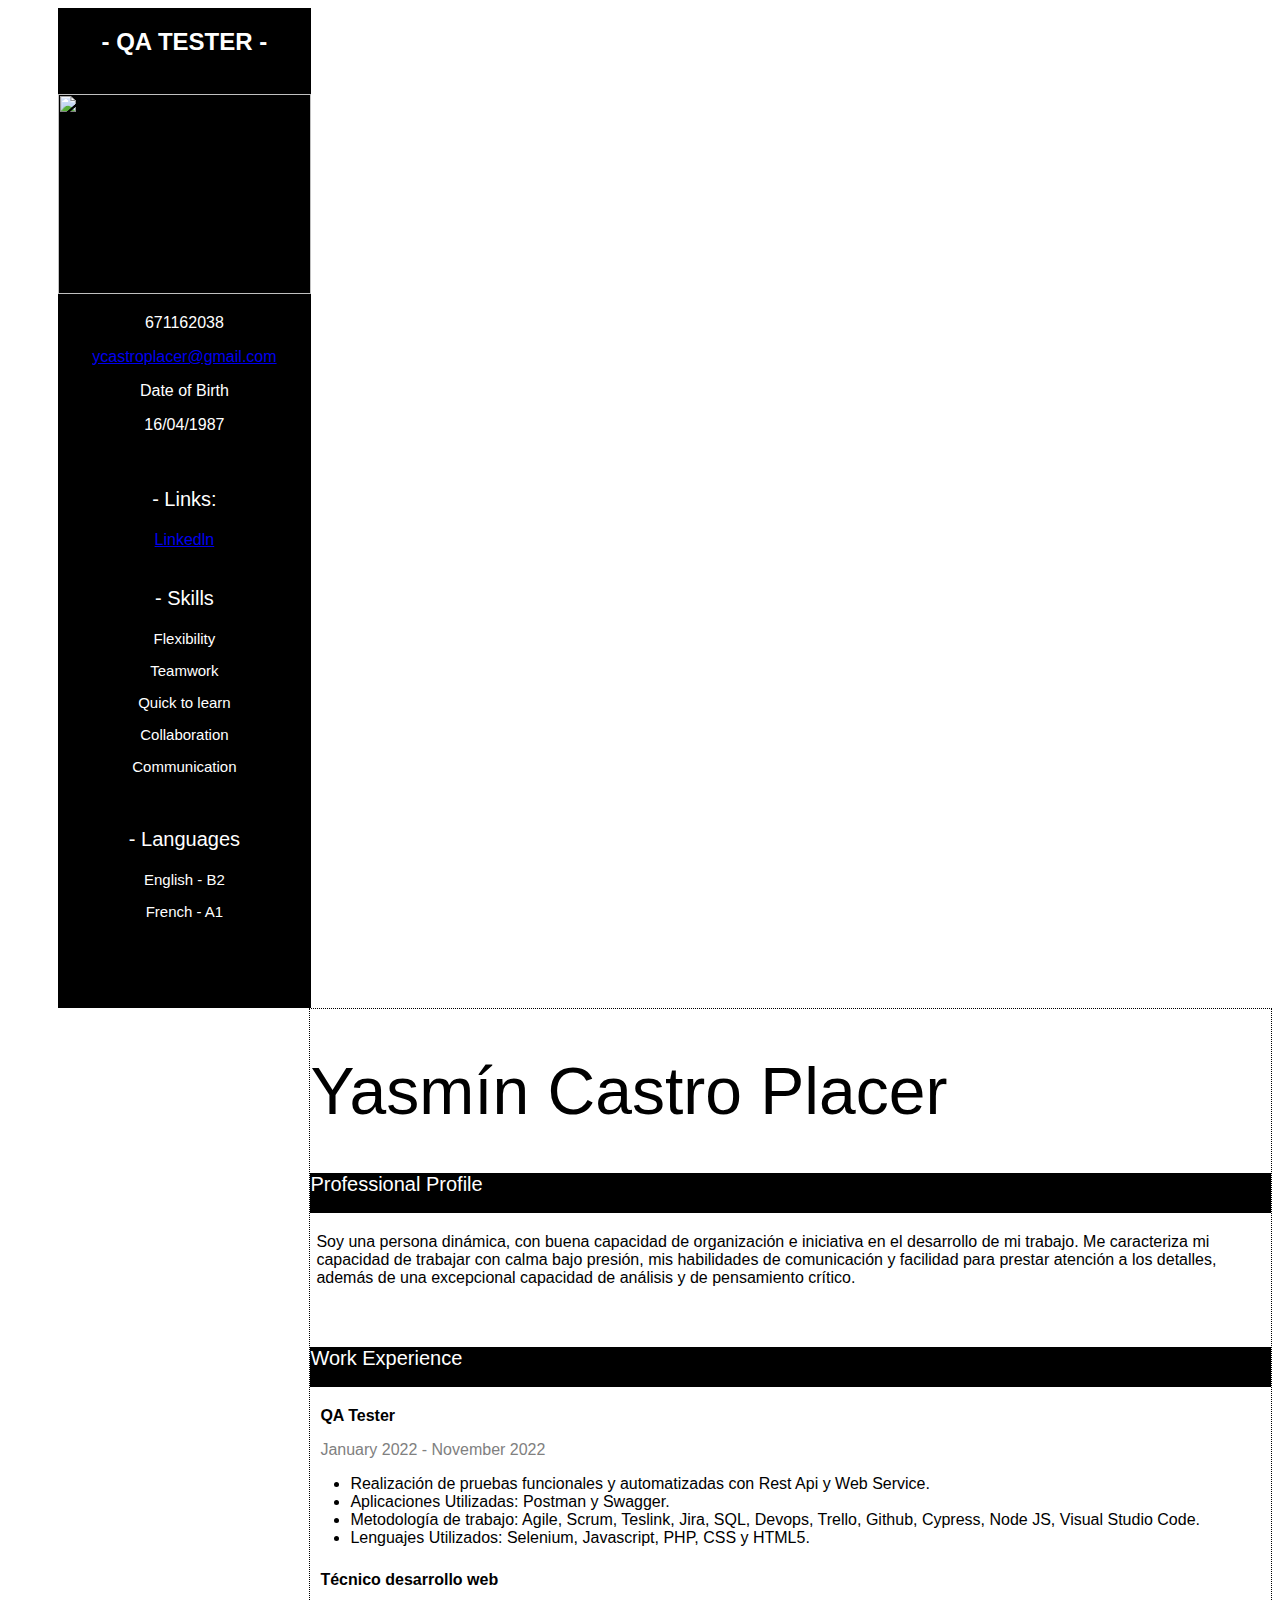
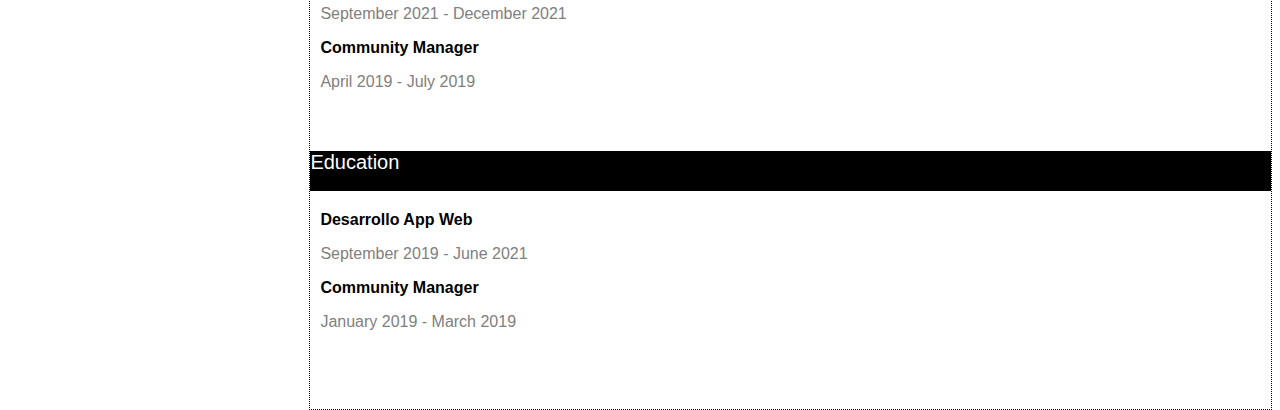
==== cv/index.html @ ce339be4 "1ª versión CV" ====
<!DOCTYPE html>
<html>
  <head>
    <title>CV Yasmín</title>
    <meta charset="utf-8">
    <meta name="description" content="">
  </head>
  <body style="font-family:Helvetica">
    <header>

    </header>
<div style=" ">
<div style="width: 20%; height: 1000px; float:left; background-color:black; color:white; text-align:center; margin-left:50px "><h2>- QA TESTER -</h2><br>
<img style="width: 100%; height: 200px;" src="C:\Users\HP\Downloads\Captura.PNG">
  <p>671162038</p>
  <a href="https://www.google.com/intl/es/gmail/about/"target="_blank">ycastroplacer@gmail.com</a>
<p>Date of Birth</p>
  <p>16/04/1987</p><br>
    <p style="font-size: 20px; font-weight: 200">- Links: </p>
    <a href="https://www.linkedin.com/in/yasmin-castro-a9b8841aa"target="_blank">Linkedln <br></a><br>

<p style="font-size: 20px; font-weight: 200">- Skills</p>

<p style="font-size: 15px; font-weight: 100">Flexibility</p>
<p style="font-size: 15px; font-weight: 100">Teamwork</p>
<p style="font-size: 15px; font-weight: 100">Quick to learn</p>
<p style="font-size: 15px; font-weight: 100">Collaboration</p>
<p style="font-size: 15px; font-weight: 100">Communication</p><br>

<p style="font-size: 20px; font-weight: 200">- Languages</p>

<p style="font-size: 15px; font-weight: 100">English - B2</p>
<p style="font-size: 15px; font-weight: 100">French - A1</p>


</div>

 <div style=" width: 76%; height: 1000px;border: black 1px dotted; float:right; margin-left:1,5px"><h1 style="font-size: 66px; font-weight: 350">Yasmín Castro Placer</h1>
     <p style="background-color:black;font-size: 20px; font-weight: 200;width: 100%;height: 40px; margin-top: 30px; color:white">Professional Profile</p>
   <P style="width: 96%; margin:6px">Soy una persona dinámica, con buena capacidad de organización
e iniciativa en el desarrollo de mi trabajo. Me caracteriza mi
capacidad de trabajar con calma bajo presión, mis habilidades de
comunicación y facilidad para prestar atención a los detalles,
además de una excepcional capacidad de análisis y de
pensamiento crítico.
</P>
   <p style="background-color:black;font-size: 20px; font-weight: 200;width: 100%;height: 40px; color:white; margin-top: 60px">Work Experience</p>
   <p style="font-weight:bold;margin-left:10px">QA Tester</p><p style="color:grey;;margin-left:10px ">January 2022 - November 2022</p>
   <ul style="width: 90%;height: 80px">
<li> Realización de pruebas funcionales y automatizadas con Rest Api
y Web Service.</li>
<li> Aplicaciones Utilizadas: Postman y Swagger.</li>
<li> Metodología de trabajo: Agile, Scrum, Teslink, Jira, SQL, Devops,
Trello, Github, Cypress, Node JS, Visual Studio Code.</li>
<li> Lenguajes Utilizados: Selenium, Javascript, PHP, CSS y HTML5.</li>
</ul>
<p style="font-weight:bold; margin-left:10px">Técnico desarrollo web</p><p style="color:grey; ;margin-left:10px">September 2021 - December 2021</p>
<p style="font-weight:bold; margin-left:10px">Community Manager</p><p style="color:grey; ;margin-left:10px">April 2019 - July 2019</p>

<p style="background-color:black;font-size: 20px; font-weight: 200;width: 100%;height: 40px; color:white;margin-top: 60px">Education</p>
<p style="font-weight:bold; margin-left:10px">Desarrollo App Web</p><p style="color:grey; ;margin-left:10px">September 2019 - June 2021</p>
<p style="font-weight:bold; margin-left:10px">Community Manager</p><p style="color:grey; ;margin-left:10px">January 2019 - March 2019</p>

</div>
</div>
  </body>
</html>
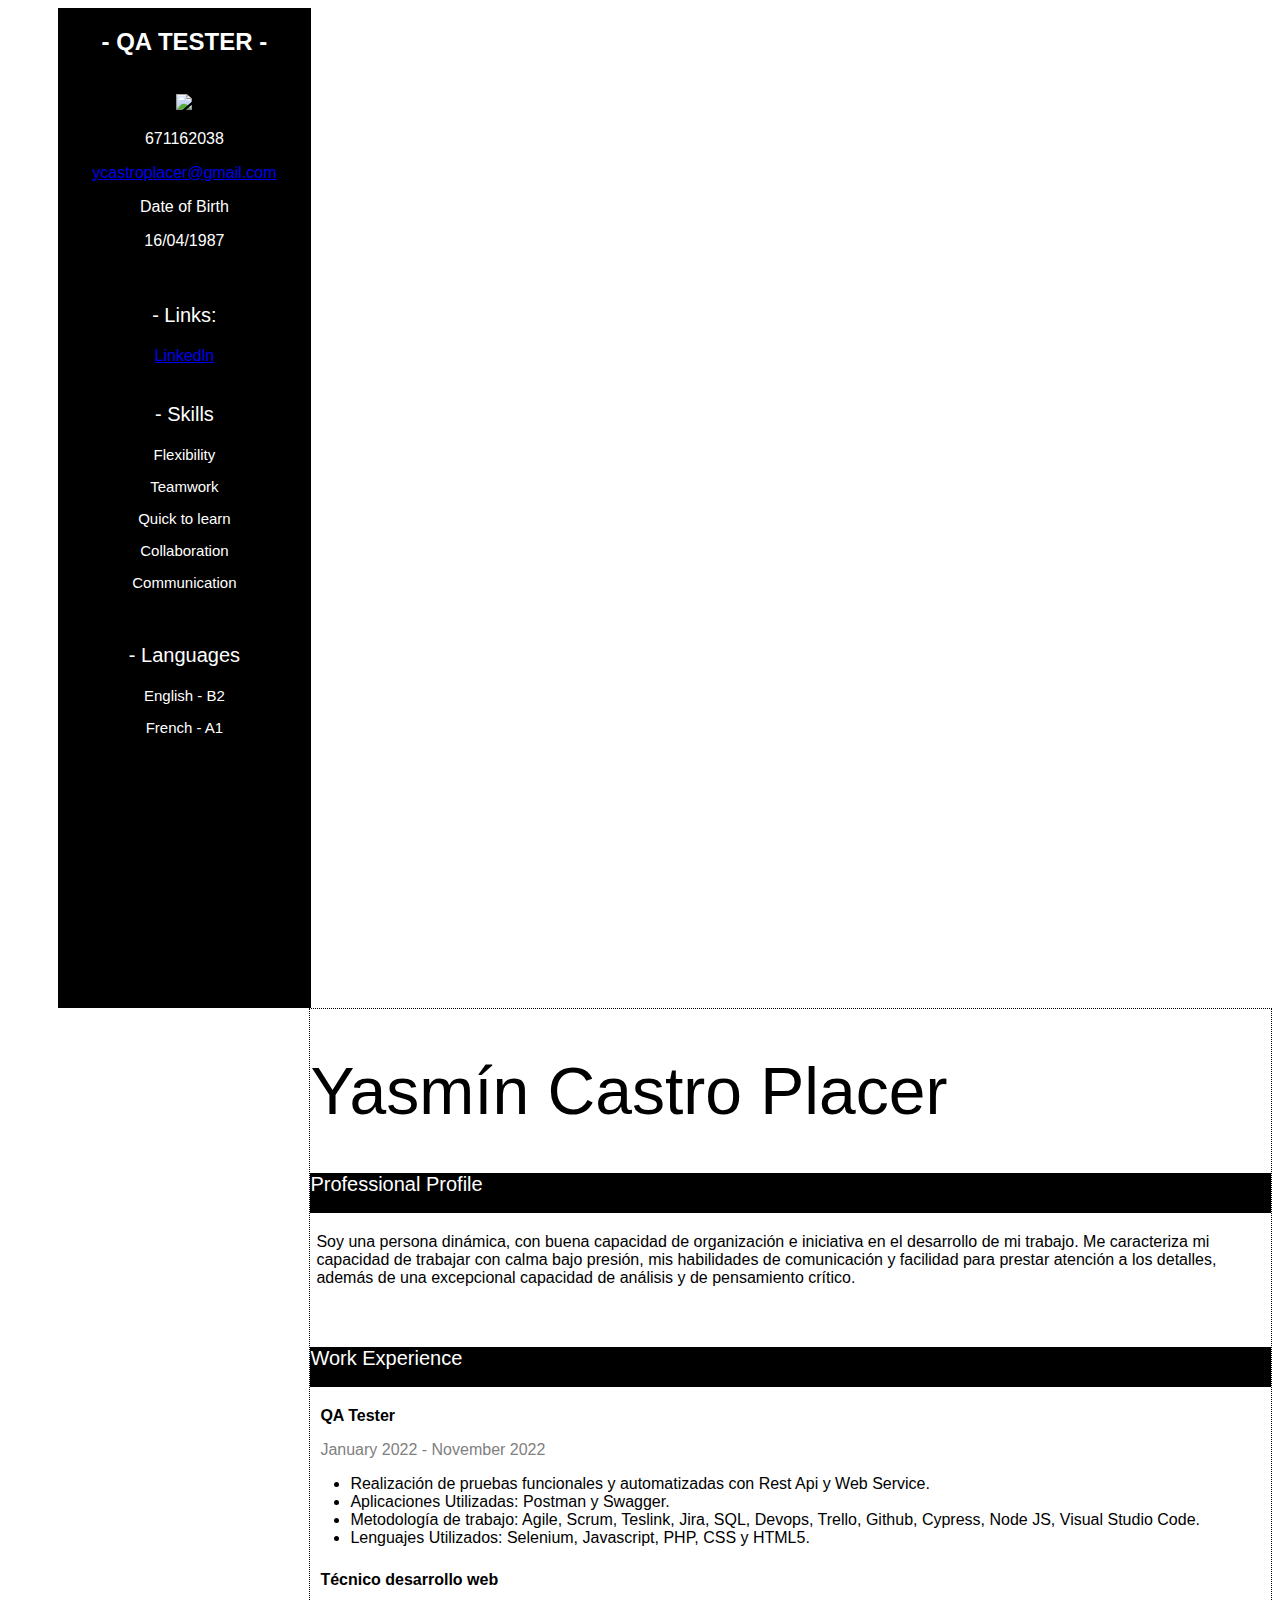
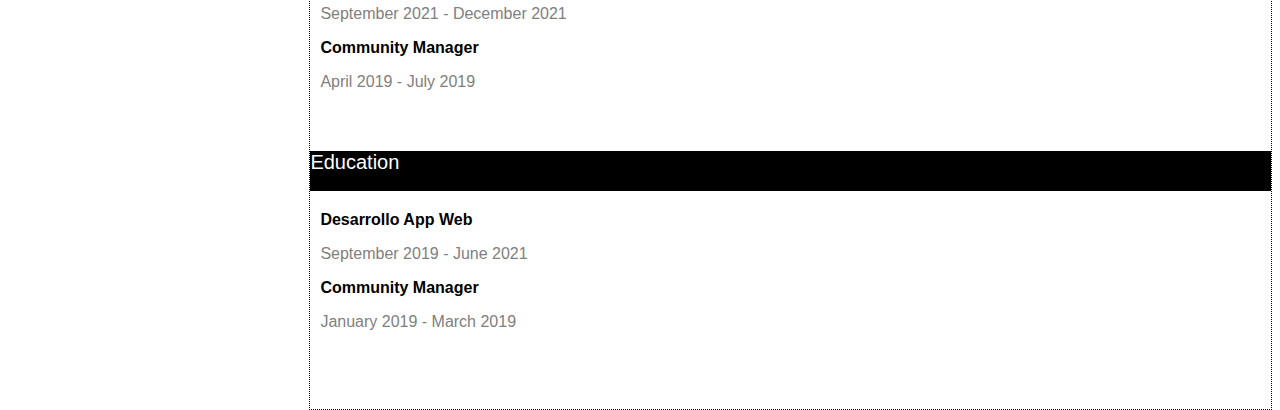
==== commit f12947e8: "Update index.html" ====
--- a/cv/index.html
+++ b/cv/index.html
@@ -11,7 +11,7 @@
     </header>
 <div style=" ">
 <div style="width: 20%; height: 1000px; float:left; background-color:black; color:white; text-align:center; margin-left:50px "><h2>- QA TESTER -</h2><br>
-<img style="width: 100%; height: 200px;" src="C:\Users\HP\Downloads\Captura.PNG">
+<img src="C:\Users\HP\Downloads\Captura.PNG">
   <p>671162038</p>
   <a href="https://www.google.com/intl/es/gmail/about/"target="_blank">ycastroplacer@gmail.com</a>
 <p>Date of Birth</p>
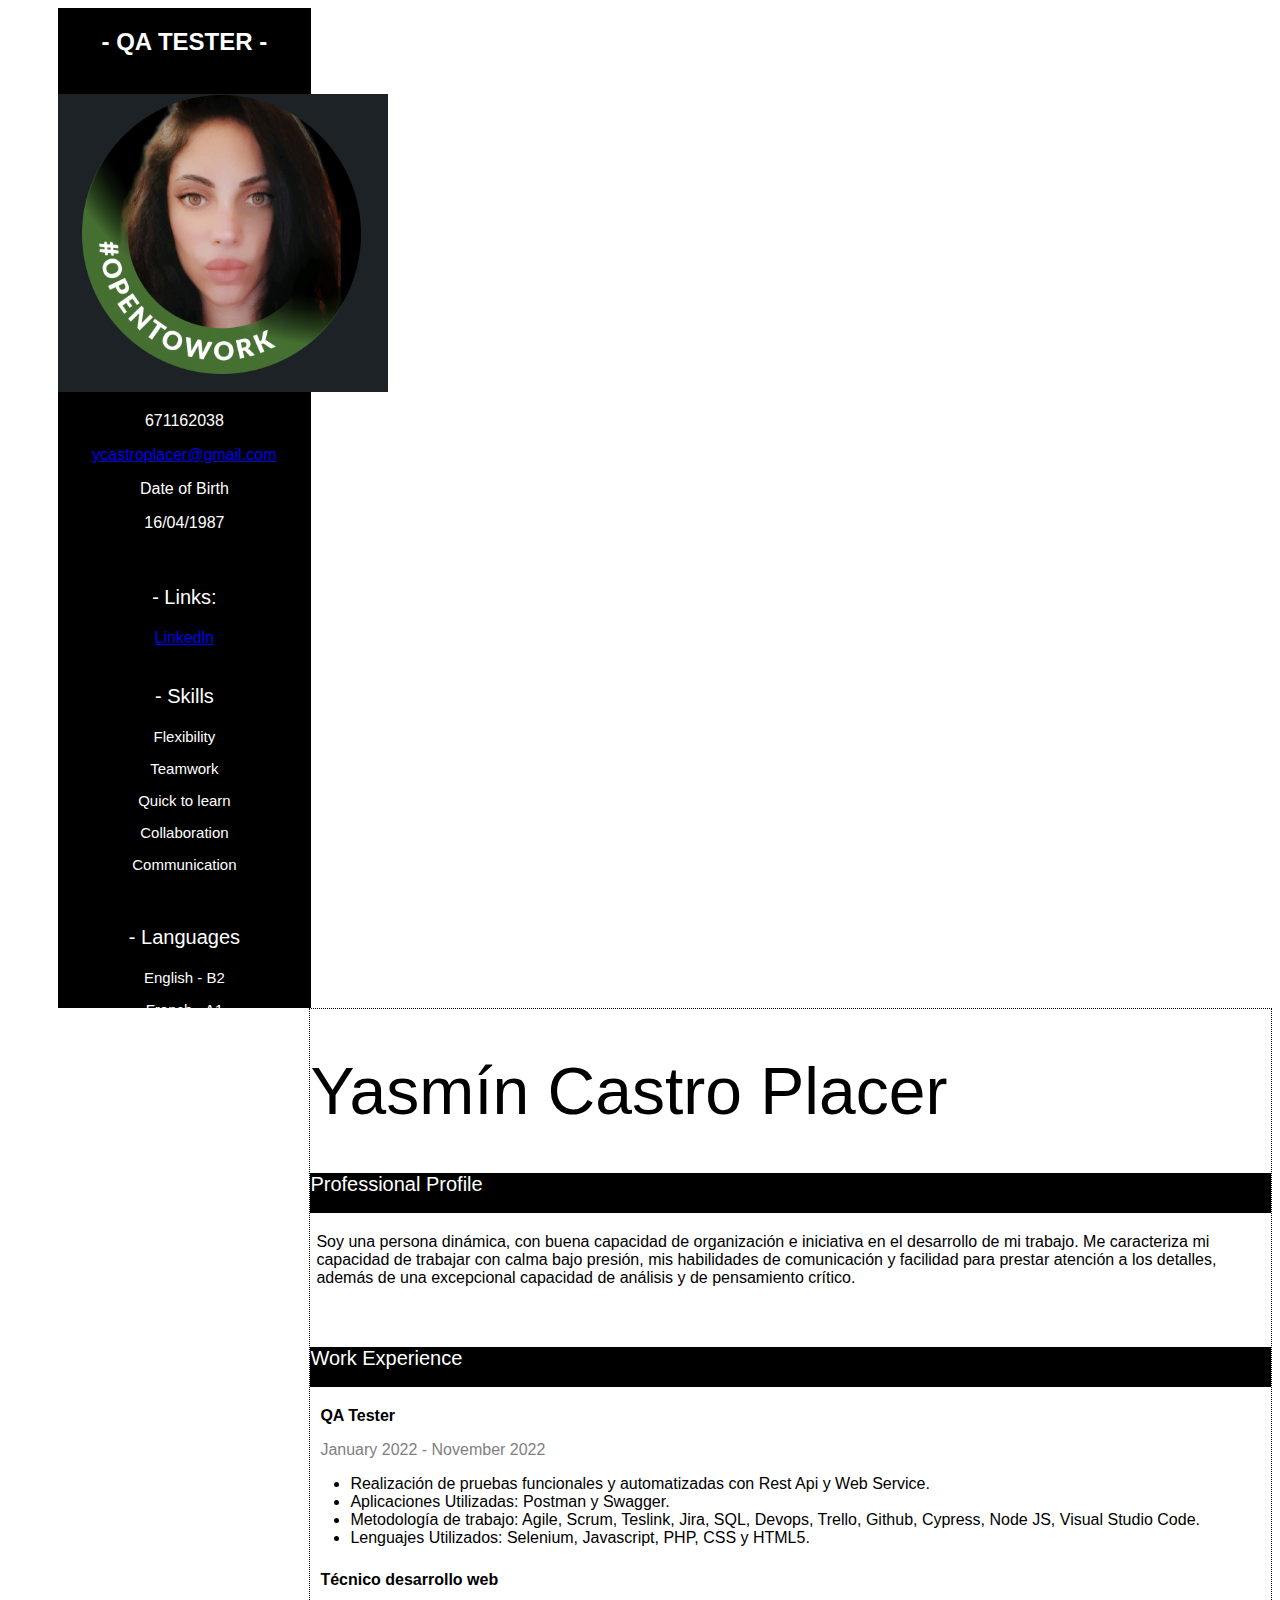
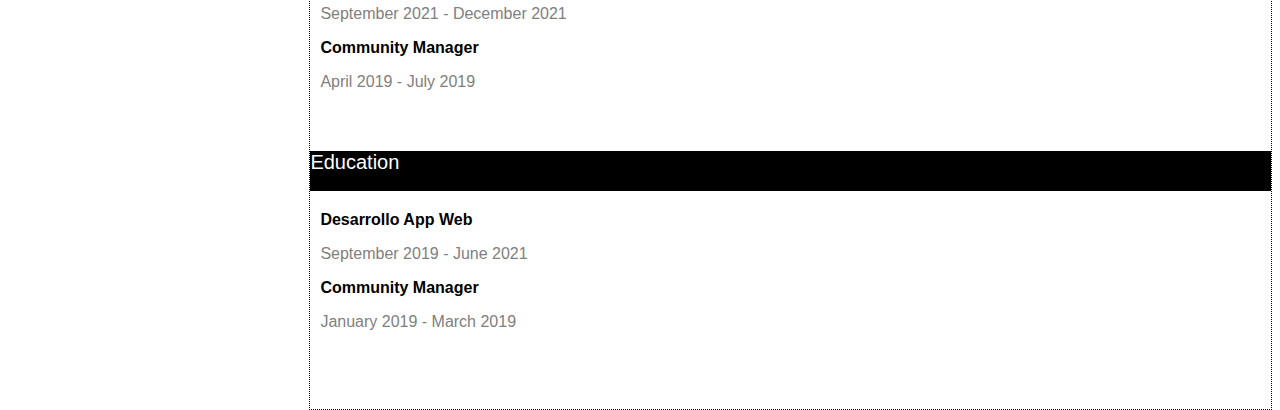
==== commit 3c0748e2: "Update index.html" ====
--- a/cv/index.html
+++ b/cv/index.html
@@ -11,7 +11,7 @@
     </header>
 <div style=" ">
 <div style="width: 20%; height: 1000px; float:left; background-color:black; color:white; text-align:center; margin-left:50px "><h2>- QA TESTER -</h2><br>
-<img src="C:\Users\HP\Downloads\Captura.PNG">
+<img src="Captura.PNG">
   <p>671162038</p>
   <a href="https://www.google.com/intl/es/gmail/about/"target="_blank">ycastroplacer@gmail.com</a>
 <p>Date of Birth</p>
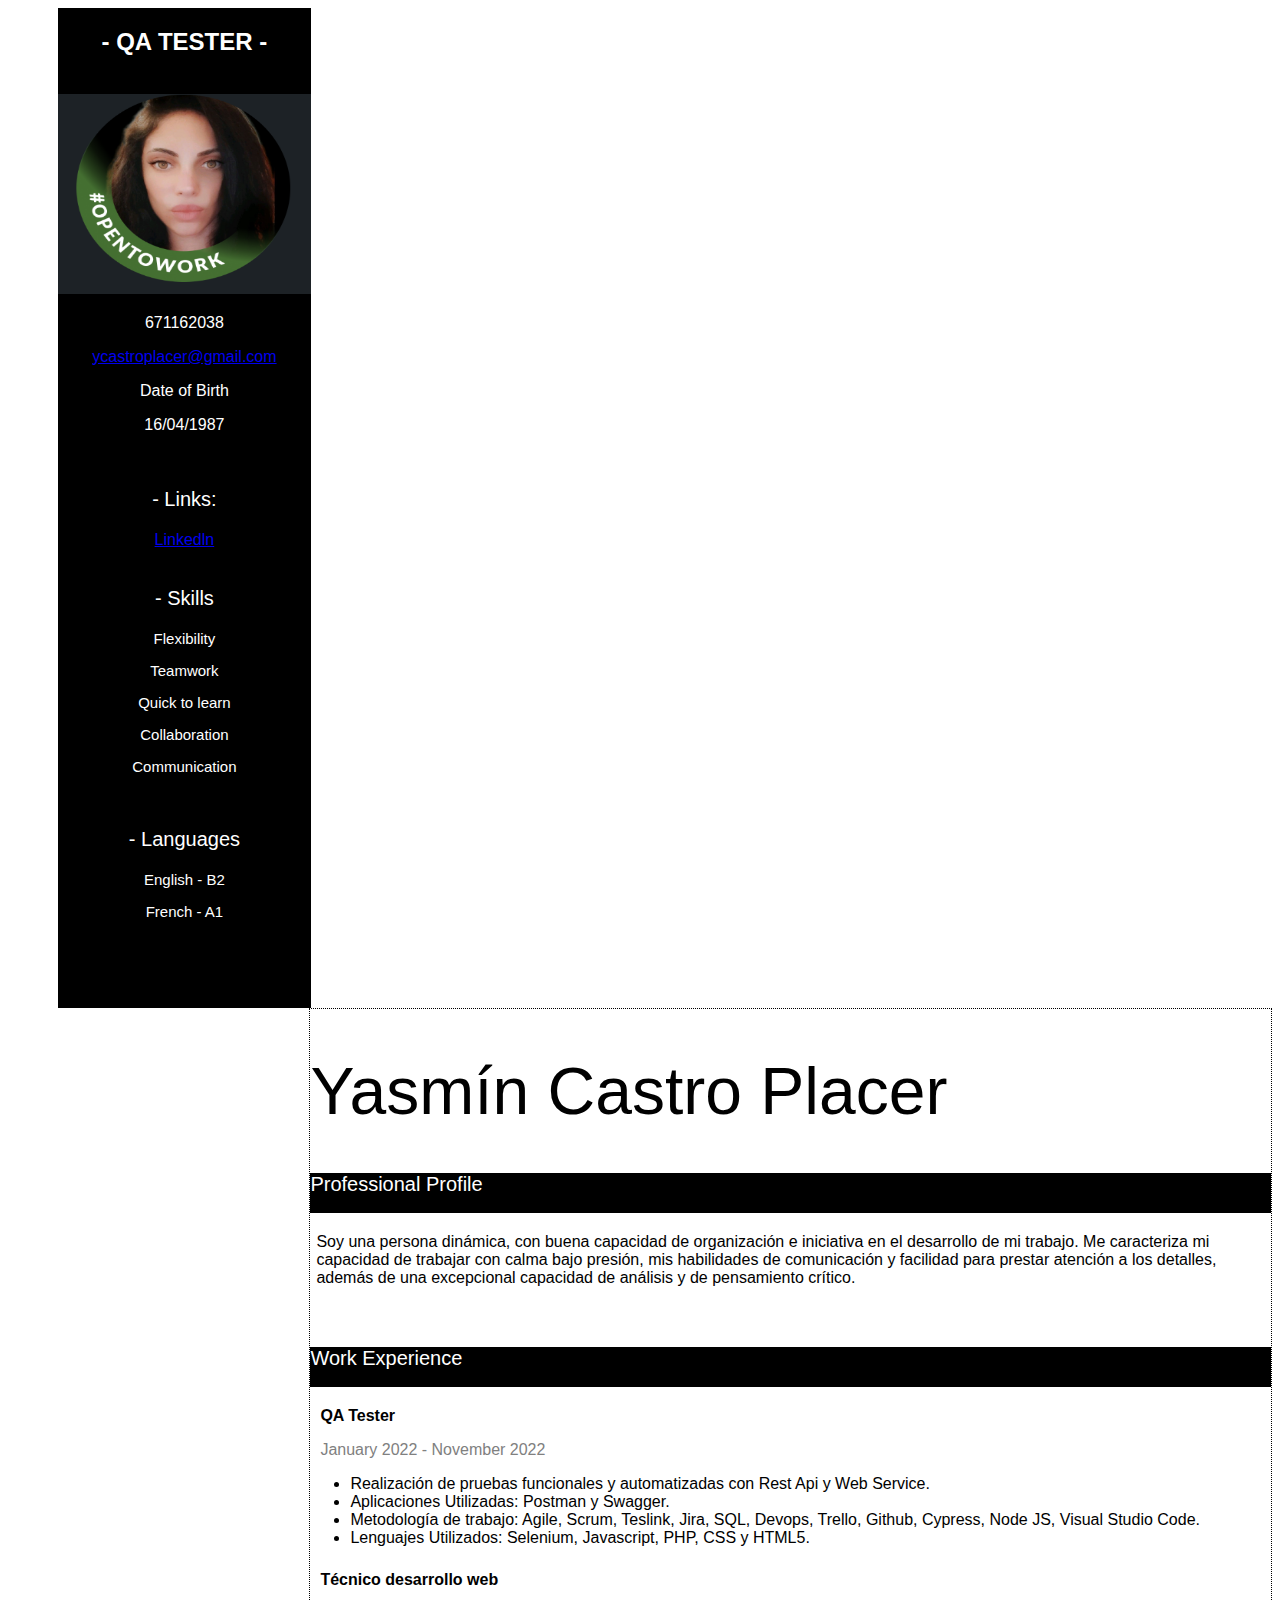
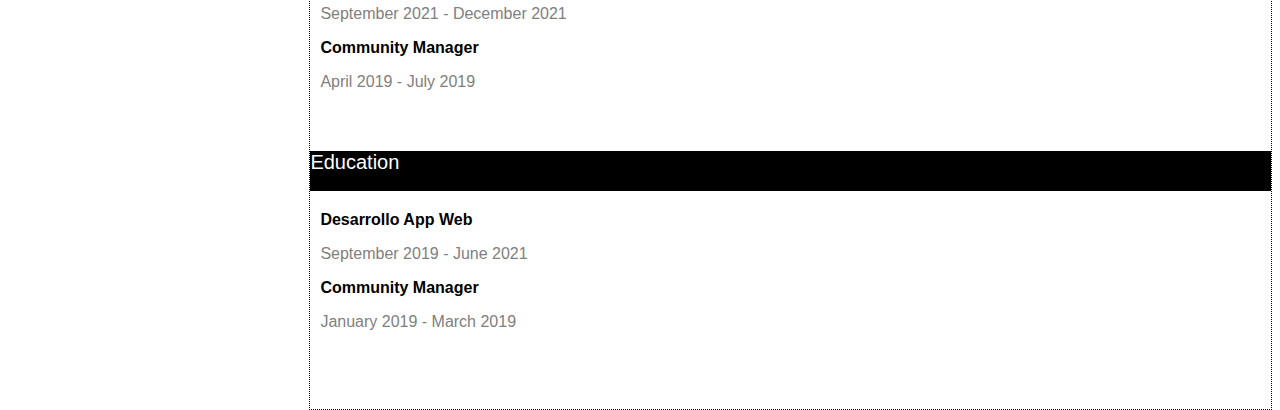
==== commit 1e86cb2b: "Update index.html" ====
--- a/cv/index.html
+++ b/cv/index.html
@@ -11,7 +11,7 @@
     </header>
 <div style=" ">
 <div style="width: 20%; height: 1000px; float:left; background-color:black; color:white; text-align:center; margin-left:50px "><h2>- QA TESTER -</h2><br>
-<img src="Captura.PNG">
+<img src="Captura.PNG" style="width: 100%; height: 200px">
   <p>671162038</p>
   <a href="https://www.google.com/intl/es/gmail/about/"target="_blank">ycastroplacer@gmail.com</a>
 <p>Date of Birth</p>
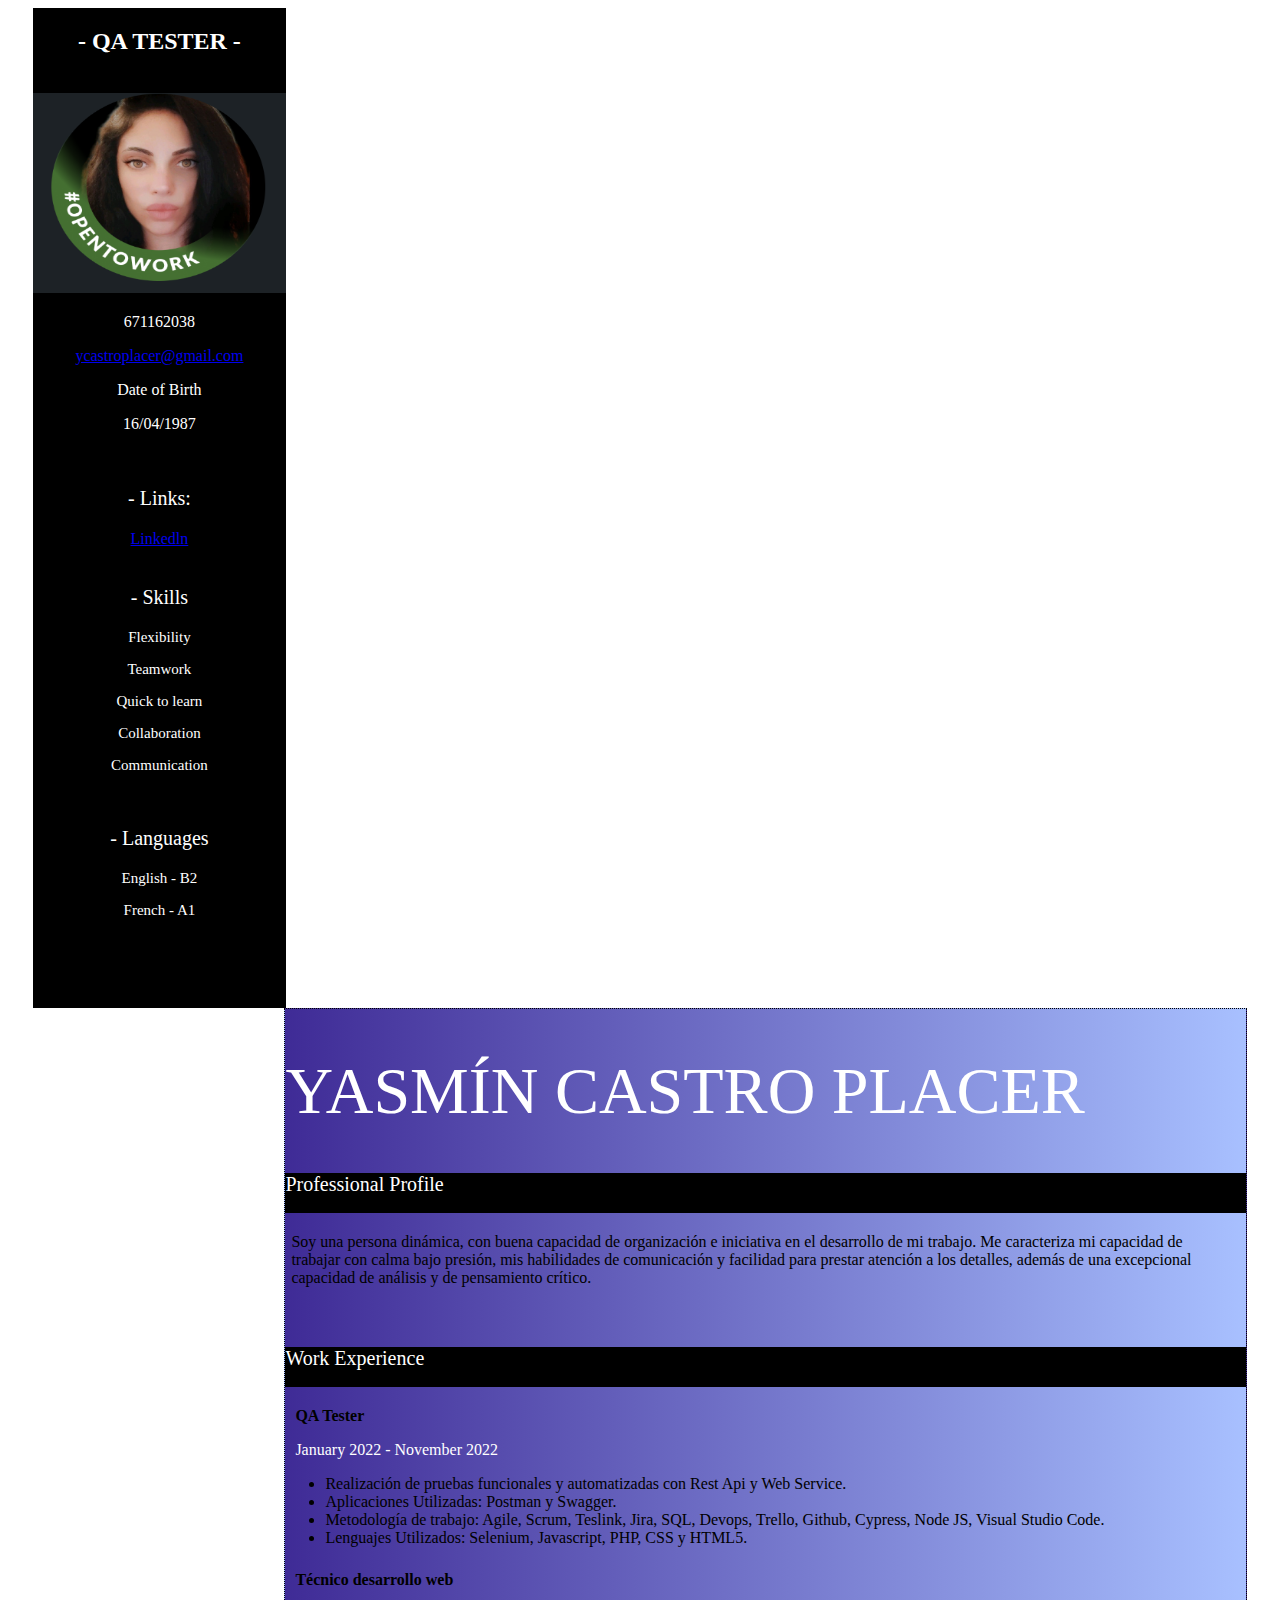
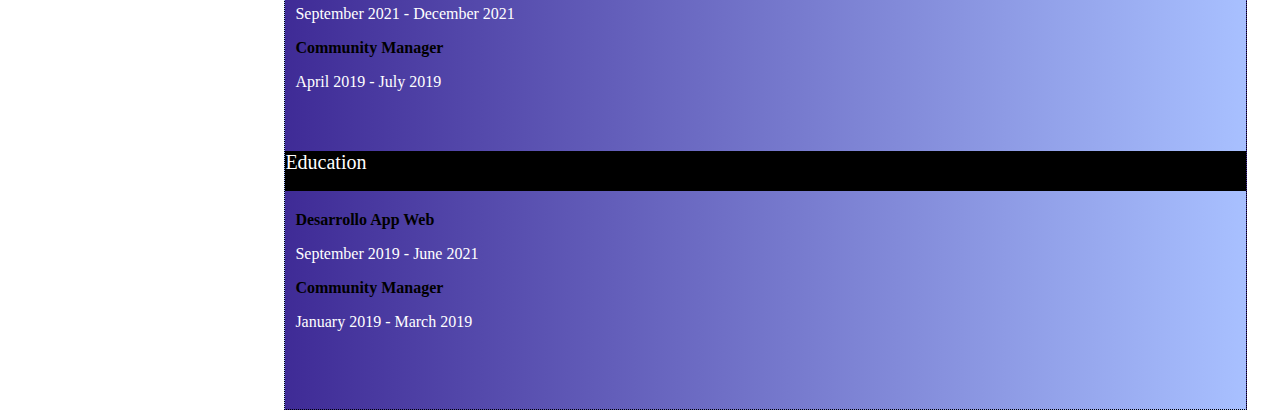
==== commit 7e2f5254: "Add files via upload" ====
--- a/cv/index.html
+++ b/cv/index.html
@@ -1,67 +1,71 @@
-<!DOCTYPE html>
-<html>
-  <head>
-    <title>CV Yasmín</title>
-    <meta charset="utf-8">
-    <meta name="description" content="">
-  </head>
-  <body style="font-family:Helvetica">
-    <header>
-
-    </header>
-<div style=" ">
-<div style="width: 20%; height: 1000px; float:left; background-color:black; color:white; text-align:center; margin-left:50px "><h2>- QA TESTER -</h2><br>
-<img src="Captura.PNG" style="width: 100%; height: 200px">
-  <p>671162038</p>
-  <a href="https://www.google.com/intl/es/gmail/about/"target="_blank">ycastroplacer@gmail.com</a>
-<p>Date of Birth</p>
-  <p>16/04/1987</p><br>
-    <p style="font-size: 20px; font-weight: 200">- Links: </p>
-    <a href="https://www.linkedin.com/in/yasmin-castro-a9b8841aa"target="_blank">Linkedln <br></a><br>
-
-<p style="font-size: 20px; font-weight: 200">- Skills</p>
-
-<p style="font-size: 15px; font-weight: 100">Flexibility</p>
-<p style="font-size: 15px; font-weight: 100">Teamwork</p>
-<p style="font-size: 15px; font-weight: 100">Quick to learn</p>
-<p style="font-size: 15px; font-weight: 100">Collaboration</p>
-<p style="font-size: 15px; font-weight: 100">Communication</p><br>
-
-<p style="font-size: 20px; font-weight: 200">- Languages</p>
-
-<p style="font-size: 15px; font-weight: 100">English - B2</p>
-<p style="font-size: 15px; font-weight: 100">French - A1</p>
-
-
-</div>
-
- <div style=" width: 76%; height: 1000px;border: black 1px dotted; float:right; margin-left:1,5px"><h1 style="font-size: 66px; font-weight: 350">Yasmín Castro Placer</h1>
-     <p style="background-color:black;font-size: 20px; font-weight: 200;width: 100%;height: 40px; margin-top: 30px; color:white">Professional Profile</p>
-   <P style="width: 96%; margin:6px">Soy una persona dinámica, con buena capacidad de organización
-e iniciativa en el desarrollo de mi trabajo. Me caracteriza mi
-capacidad de trabajar con calma bajo presión, mis habilidades de
-comunicación y facilidad para prestar atención a los detalles,
-además de una excepcional capacidad de análisis y de
-pensamiento crítico.
-</P>
-   <p style="background-color:black;font-size: 20px; font-weight: 200;width: 100%;height: 40px; color:white; margin-top: 60px">Work Experience</p>
-   <p style="font-weight:bold;margin-left:10px">QA Tester</p><p style="color:grey;;margin-left:10px ">January 2022 - November 2022</p>
-   <ul style="width: 90%;height: 80px">
-<li> Realización de pruebas funcionales y automatizadas con Rest Api
-y Web Service.</li>
-<li> Aplicaciones Utilizadas: Postman y Swagger.</li>
-<li> Metodología de trabajo: Agile, Scrum, Teslink, Jira, SQL, Devops,
-Trello, Github, Cypress, Node JS, Visual Studio Code.</li>
-<li> Lenguajes Utilizados: Selenium, Javascript, PHP, CSS y HTML5.</li>
-</ul>
-<p style="font-weight:bold; margin-left:10px">Técnico desarrollo web</p><p style="color:grey; ;margin-left:10px">September 2021 - December 2021</p>
-<p style="font-weight:bold; margin-left:10px">Community Manager</p><p style="color:grey; ;margin-left:10px">April 2019 - July 2019</p>
-
-<p style="background-color:black;font-size: 20px; font-weight: 200;width: 100%;height: 40px; color:white;margin-top: 60px">Education</p>
-<p style="font-weight:bold; margin-left:10px">Desarrollo App Web</p><p style="color:grey; ;margin-left:10px">September 2019 - June 2021</p>
-<p style="font-weight:bold; margin-left:10px">Community Manager</p><p style="color:grey; ;margin-left:10px">January 2019 - March 2019</p>
-
-</div>
-</div>
-  </body>
-</html>
+<!DOCTYPE html>
+<html>
+  <head>
+    <title>CV Yasmín</title>
+    <meta charset="utf-8">
+    <meta name="description" content="">
+  </head>
+  <body style="font-family:Verdana">
+    <header>
+
+    </header>
+<div style="background-color:black">
+<div style="width: 20%; height: 1000px; float:left; background-color:black; color:white; text-align:center; margin-left:25px "><h2>- QA TESTER -</h2><br>
+<img style="width: 100%; height: 200px;" src="Captura.PNG">
+  <p>671162038</p>
+  <a href="https://www.google.com/intl/es/gmail/about/"target="_blank">ycastroplacer@gmail.com</a>
+<p>Date of Birth</p>
+  <p>16/04/1987</p><br>
+    <p style="font-size: 20px; font-weight: 200">- Links: </p>
+    <a href="https://www.linkedin.com/in/yasmin-castro-a9b8841aa"target="_blank">Linkedln <br></a><br>
+
+<p style="font-size: 20px; font-weight: 200">- Skills</p>
+
+<p style="font-size: 15px; font-weight: 100">Flexibility</p>
+<p style="font-size: 15px; font-weight: 100">Teamwork</p>
+<p style="font-size: 15px; font-weight: 100">Quick to learn</p>
+<p style="font-size: 15px; font-weight: 100">Collaboration</p>
+<p style="font-size: 15px; font-weight: 100">Communication</p><br>
+
+<p style="font-size: 20px; font-weight: 200">- Languages</p>
+
+<p style="font-size: 15px; font-weight: 100">English - B2</p>
+<p style="font-size: 15px; font-weight: 100">French - A1</p>
+
+
+</div>
+
+ <div style="
+ background: #a8c0ff;  /* fallback for old browsers */
+background: -webkit-linear-gradient(to right, #3f2b96, #a8c0ff);  /* Chrome 10-25, Safari 5.1-6 */
+background: linear-gradient(to right, #3f2b96, #a8c0ff); /* W3C, IE 10+/ Edge, Firefox 16+, Chrome 26+, Opera 12+, Safari 7+ */
+;width: 76%; height: 1000px;border: black 1px dotted; float:right; margin-right:25px"><h1 style="font-size: 66px;color:white; font-weight: 350; font-family:Georgia; text-transform: uppercase">Yasmín Castro Placer</h1>
+     <p style="background-color:black;font-size: 20px; font-weight: 200;width: 100%;height: 40px; margin-top: 30px; color:white">Professional Profile</p>
+   <P style="width: 96%; margin:6px">Soy una persona dinámica, con buena capacidad de organización
+e iniciativa en el desarrollo de mi trabajo. Me caracteriza mi
+capacidad de trabajar con calma bajo presión, mis habilidades de
+comunicación y facilidad para prestar atención a los detalles,
+además de una excepcional capacidad de análisis y de
+pensamiento crítico.
+</P>
+   <p style="background-color:black;font-size: 20px; font-weight: 200;width: 100%;height: 40px; color:white; margin-top: 60px">Work Experience</p>
+   <p style="font-weight:bold;margin-left:10px">QA Tester</p><p style="color:grey;;margin-left:10px;color:white ">January 2022 - November 2022</p>
+   <ul style="width: 90%;height: 80px">
+<li> Realización de pruebas funcionales y automatizadas con Rest Api
+y Web Service.</li>
+<li> Aplicaciones Utilizadas: Postman y Swagger.</li>
+<li> Metodología de trabajo: Agile, Scrum, Teslink, Jira, SQL, Devops,
+Trello, Github, Cypress, Node JS, Visual Studio Code.</li>
+<li> Lenguajes Utilizados: Selenium, Javascript, PHP, CSS y HTML5.</li>
+</ul>
+<p style="font-weight:bold; margin-left:10px">Técnico desarrollo web</p><p style="color:grey; ;margin-left:10px; color:white">September 2021 - December 2021</p>
+<p style="font-weight:bold; margin-left:10px">Community Manager</p><p style="color:grey; ;margin-left:10px; color:white">April 2019 - July 2019</p>
+
+<p style="background-color:black;font-size: 20px; font-weight: 200;width: 100%;height: 40px; color:white;margin-top: 60px">Education</p>
+<p style="font-weight:bold; margin-left:10px">Desarrollo App Web</p><p style="color:grey; ;margin-left:10px; color:white">September 2019 - June 2021</p>
+<p style="font-weight:bold; margin-left:10px">Community Manager</p><p style="color:grey; ;margin-left:10px; color:white">January 2019 - March 2019</p>
+
+</div>
+</div>
+  </body>
+</html>
